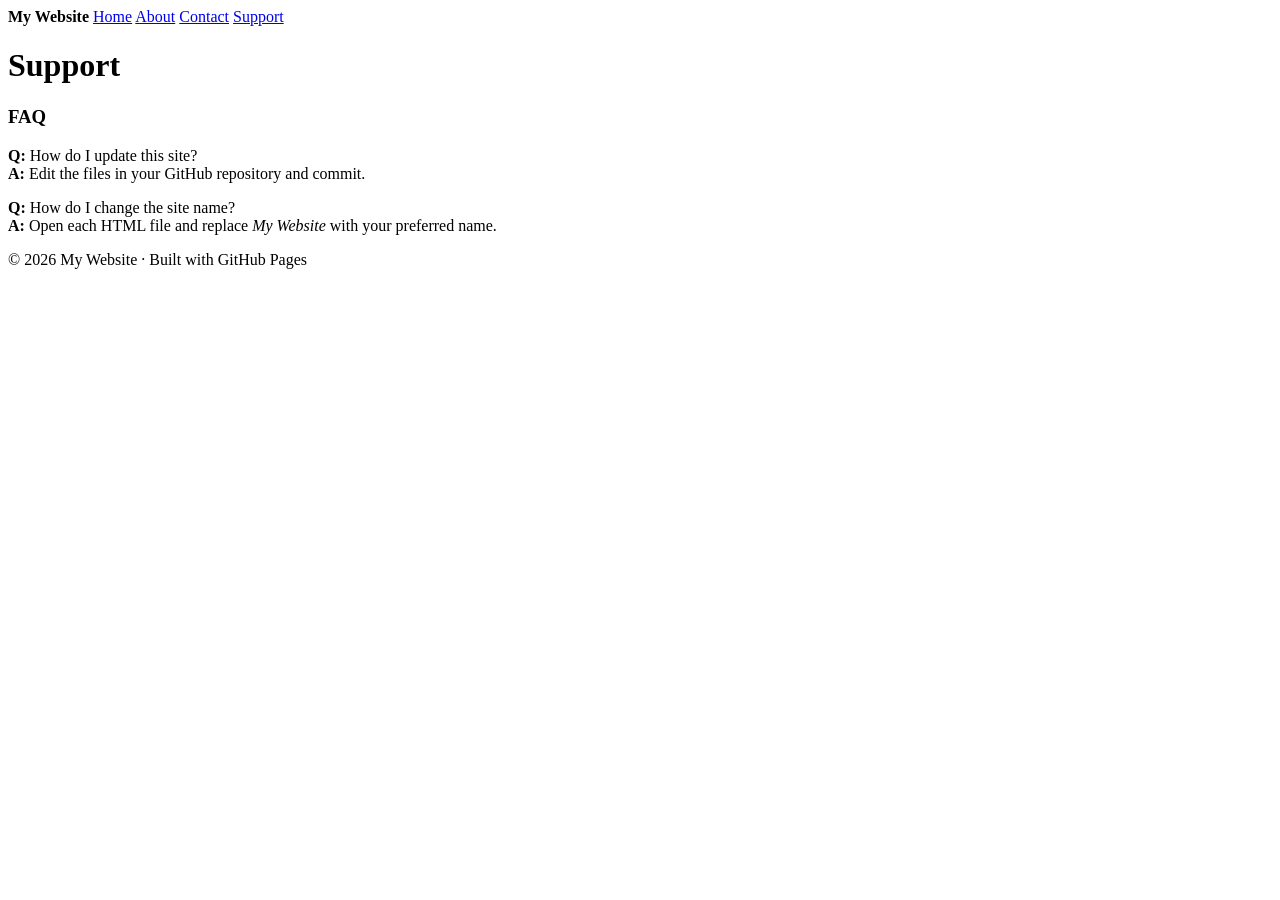
==== support.html @ 89c4b2d8 "Add files via upload" ====
<!DOCTYPE html>
<html lang="en">
<head>
  <meta charset="UTF-8" />
  <meta name="viewport" content="width=device-width, initial-scale=1" />
  <title>Support · My Website</title>
  <link rel="stylesheet" href="styles.css" />
</head>
<body>
  
<header>
  <nav class="nav container">
    <strong>My Website</strong>
    <span style="flex:1"></span>
    <a href="index.html">Home</a>
    <a href="about.html">About</a>
    <a href="contact.html">Contact</a>
    <a href="support.html">Support</a>
  </nav>
</header>

  <main class="container">
    <h1>Support</h1>
    <div class="card">
      <h3>FAQ</h3>
      <p><strong>Q:</strong> How do I update this site?<br/>
      <strong>A:</strong> Edit the files in your GitHub repository and commit.</p>
      <p><strong>Q:</strong> How do I change the site name?<br/>
      <strong>A:</strong> Open each HTML file and replace <em>My Website</em> with your preferred name.</p>
    </div>
  </main>
  
<footer>
  <div class="container">© <span id="year"></span> My Website · Built with GitHub Pages</div>
  <script>
    document.getElementById('year').textContent = new Date().getFullYear();
  </script>
</footer>

</body>
</html>
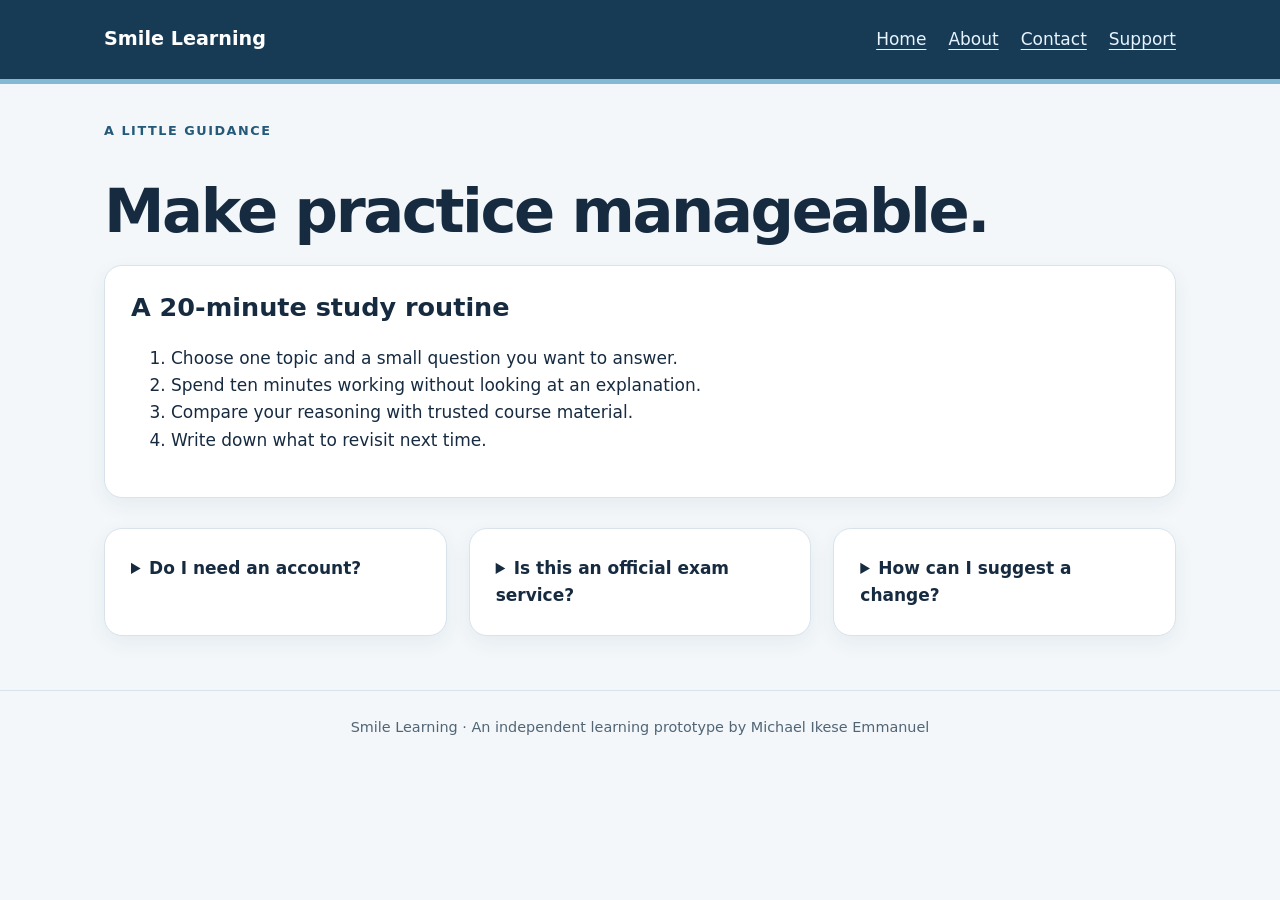
==== commit 907f272b: "Complete responsive learning prototype and navigation" ====
--- a/support.html
+++ b/support.html
@@ -1,41 +1 @@
-<!DOCTYPE html>
-<html lang="en">
-<head>
-  <meta charset="UTF-8" />
-  <meta name="viewport" content="width=device-width, initial-scale=1" />
-  <title>Support · My Website</title>
-  <link rel="stylesheet" href="styles.css" />
-</head>
-<body>
-  
-<header>
-  <nav class="nav container">
-    <strong>My Website</strong>
-    <span style="flex:1"></span>
-    <a href="index.html">Home</a>
-    <a href="about.html">About</a>
-    <a href="contact.html">Contact</a>
-    <a href="support.html">Support</a>
-  </nav>
-</header>
-
-  <main class="container">
-    <h1>Support</h1>
-    <div class="card">
-      <h3>FAQ</h3>
-      <p><strong>Q:</strong> How do I update this site?<br/>
-      <strong>A:</strong> Edit the files in your GitHub repository and commit.</p>
-      <p><strong>Q:</strong> How do I change the site name?<br/>
-      <strong>A:</strong> Open each HTML file and replace <em>My Website</em> with your preferred name.</p>
-    </div>
-  </main>
-  
-<footer>
-  <div class="container">© <span id="year"></span> My Website · Built with GitHub Pages</div>
-  <script>
-    document.getElementById('year').textContent = new Date().getFullYear();
-  </script>
-</footer>
-
-</body>
-</html>
+<!doctype html><html lang="en"><head><meta charset="utf-8"><meta name="viewport" content="width=device-width,initial-scale=1"><meta name="description" content="An accessible student learning prototype by Michael Ikese Emmanuel."><title>Support · Smile Learning</title><link rel="stylesheet" href="styles.css"></head><body><a class="skip" href="#main">Skip to content</a><header><nav class="nav container" aria-label="Main navigation"><strong>Smile Learning</strong><a href="index.html">Home</a><a href="about.html">About</a><a href="contact.html">Contact</a><a href="support.html">Support</a></nav></header><main id="main" class="container"><p class="eyebrow">A little guidance</p><h1>Make practice manageable.</h1><section class="card"><h2>A 20-minute study routine</h2><ol><li>Choose one topic and a small question you want to answer.</li><li>Spend ten minutes working without looking at an explanation.</li><li>Compare your reasoning with trusted course material.</li><li>Write down what to revisit next time.</li></ol></section><div class="grid"><details class="card"><summary>Do I need an account?</summary><p>No. Every page here is public and works without registration.</p></details><details class="card"><summary>Is this an official exam service?</summary><p>No. This is an independent interface prototype. Use your teacher’s or examination body’s resources for official guidance.</p></details><details class="card"><summary>How can I suggest a change?</summary><p>Use the contact page to find the project issue tracker or email the author.</p><a href="contact.html">Contact and feedback</a></details></div></main><footer>Smile Learning · An independent learning prototype by Michael Ikese Emmanuel</footer></body></html>
--- a/styles.css
+++ b/styles.css
@@ -0,0 +1 @@
+:root{color-scheme:light;--ink:#172b40;--blue:#24597a;--muted:#516575;--line:#d8e3eb}*{box-sizing:border-box}body{margin:0;background:#f3f7fa;color:var(--ink);font:17px/1.6 system-ui,sans-serif}a{color:#205778;text-underline-offset:4px}a:hover{text-decoration:underline}a:focus-visible,button:focus-visible,input:focus-visible,select:focus-visible,summary:focus-visible{outline:3px solid #c47b17;outline-offset:4px}.container{max-width:1120px;margin:auto;padding:24px}.nav{display:flex;align-items:center;flex-wrap:wrap;gap:22px}.nav a{color:#e6f4ff}.nav strong{margin-right:auto;color:#fff;font-size:1.2rem}header{background:#183b55;border-bottom:5px solid #83b9d2}main{min-height:65vh}h1{font-size:clamp(2rem,5vw,3.8rem);line-height:1.12;letter-spacing:-.04em;margin:36px 0 20px}h2{line-height:1.25}h3{font-size:1.1rem}p{max-width:76ch}.lead{font-size:1.2rem;color:var(--muted)}.eyebrow{text-transform:uppercase;letter-spacing:.12em;font-size:.8rem;color:var(--blue);font-weight:750}.grid{display:grid;grid-template-columns:repeat(auto-fit,minmax(min(100%,290px),1fr));gap:22px;margin:30px 0}.card{background:white;border:1px solid var(--line);border-radius:18px;padding:26px;box-shadow:0 7px 20px #173c5510}.card h2{margin-top:0}.button,button{display:inline-block;background:var(--blue);color:white;border:0;border-radius:9px;padding:12px 19px;font:inherit;font-weight:650;text-decoration:none;cursor:pointer}.button:hover,button:hover{background:#173d58;color:white}.badge{display:inline-block;padding:3px 10px;margin:0 6px 8px 0;border-radius:20px;background:#e9f1f6;color:#345971;font-size:.8rem}.answer{padding:16px;background:#eaf5ee;border-left:3px solid #28724e;border-radius:5px}label{font-weight:650}input,select{display:block;width:100%;font:inherit;color:var(--ink);background:#fff;border:1px solid #9bacb9;border-radius:9px;padding:12px;margin:8px 0 16px}footer,.footer{border-top:1px solid var(--line);padding:25px;text-align:center;font-size:.9rem;color:var(--muted)}.notice{border-left:4px solid #5f94b3;background:#e8f0f6;padding:16px 20px;border-radius:8px}.skip{position:absolute;top:-100px;left:12px;padding:10px;background:white;z-index:2}.skip:focus{top:12px}.filters{display:grid;grid-template-columns:1fr 2fr;gap:20px}summary{cursor:pointer;font-weight:650}details p{margin-bottom:0}@media(max-width:620px){.nav{gap:14px}.nav strong{width:100%}.container{padding:20px}.filters{grid-template-columns:1fr;gap:0}.card{padding:21px}}@media(prefers-reduced-motion:reduce){*{scroll-behavior:auto!important}}
